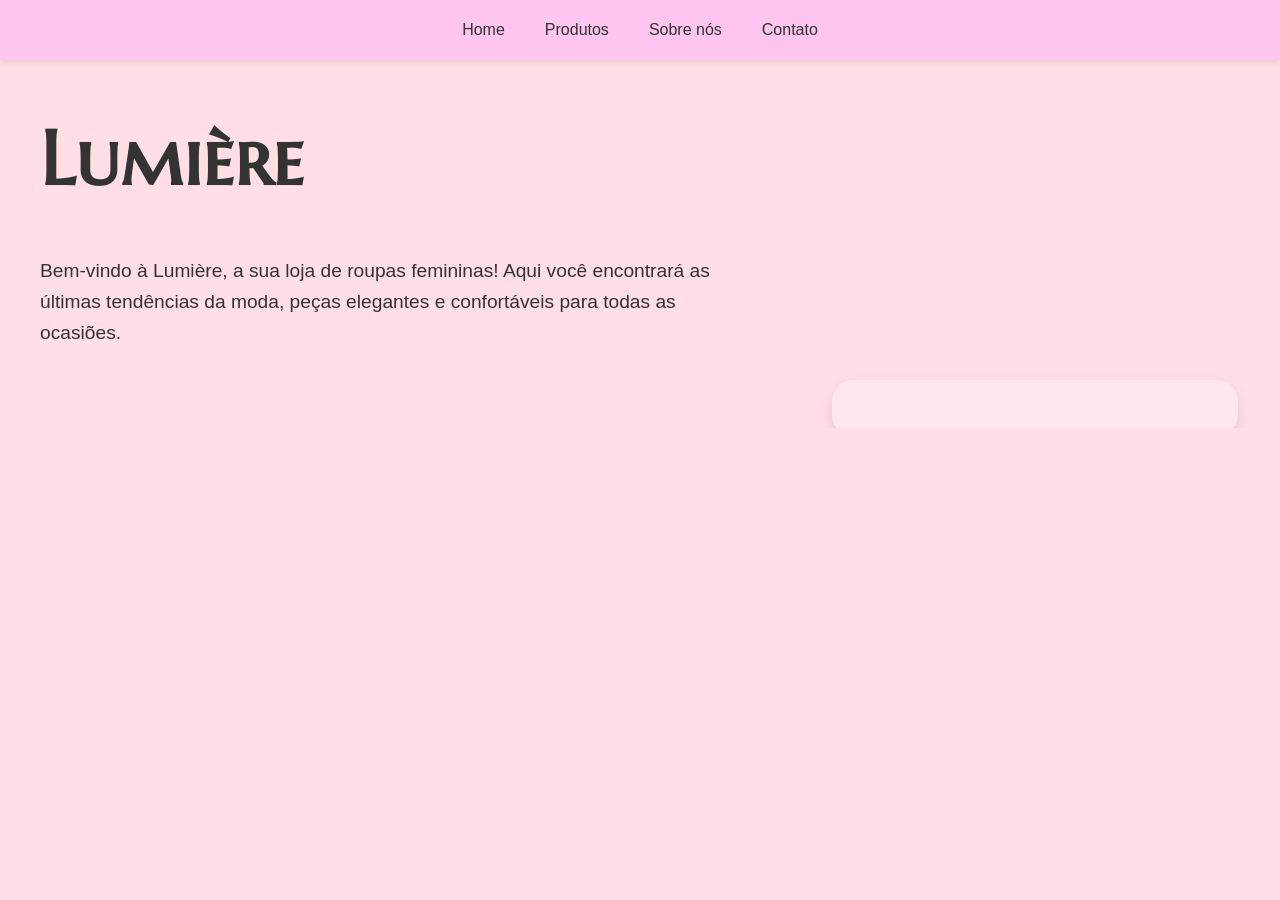
==== Trabalho 5,0 AV2/index.html @ 8eb3d9d8 "Add files via upload" ====
<!DOCTYPE html>
<html lang="en">
<head>
    <meta charset="UTF-8">
    <meta name="viewport" content="width=device-width, initial-scale=1.0"> <link rel="stylesheet" href="style.css">
    <title>Loja de roupas femininas, Lumière</title>
</head>
<body>
<h1>Lumière</h1>
    
    <nav>
        <ul>
            <li><a href="index.html">Home</a></li>
            <li><a href="produtos.html">Produtos</a></li>
            <li><a href="sobre.html">Sobre nós</a></li>
            <li><a href="contato.html">Contato</a></li>

           
            
        </ul>
    </nav>
    <p>Bem-vindo à Lumière, a sua loja de roupas femininas! Aqui você encontrará as últimas tendências da moda, peças elegantes e confortáveis para todas as ocasiões.</p>
    <div class="card">
    <img src="https://images.icon-icons.com/715/PNG/512/moon_icon-icons.com_62253.png" alt="">
    </div>
</body>
</html>
---- Trabalho 5,0 AV2/style.css ----
@import url('https://fonts.googleapis.com/css2?family=Marcellus+SC&display=swap');

:root{
    --background-color: rgb(255, 223, 229);
    --primary-color: #333333;
    --secondary-color: rgb(255, 197, 241);
}

body{
    font-family: Arial, sans-serif;
    margin: 0;
    padding-top: 60px;
    background-color: var(--background-color);
}

a{
    text-decoration: none;
    color: var(--primary-color);
    display: flex;
    align-items: center;
    height: 60px;
}

nav{
    background-color: var(--secondary-color);
    display: flex;
    justify-content: center;
    height: 60px;
    align-items: center;
    top: 0;
    left: 0;
    right: 0;
    position: fixed;
    z-index: 1000;
    box-shadow: 0 2px 6px rgba(0,0,0,0.1);
}

a:hover{
    color: rgb(212, 91, 154);
}

nav ul{
    display: flex;
    flex-direction: row;
    gap: 16px;        
    list-style: none;
    margin: 0;
    padding: 0;
}

.card {
    width: 250px;
    padding: 15px;
    border-radius: 10px;
    box-shadow: 0 2px 8px rgba(0,0,0,0.1);
    background: white;
}

p{
    color: var(--primary-color);
    font-size: 18px;
    line-height: 1.6;
    margin: 40px;
    text-align: left;
    justify-content: left;
    font-size: 1.2em;
    max-width: 680px;
}


h1{
    text-align: left;
    flex: 1 1 0;
    color: var(--primary-color);
    margin: 40px 0 8px 16px auto;
    margin-left: 40px;
    font-family: 'Marcellus SC', serif;
    color: #333333;
    display: block;
    height: auto;
    font-size: 2cm;
}

nav a{
    padding: 0 12px;
    color: var(--primary-color);
    display: flex;
    align-items: center;
    height: 100%;
    font-weight: 600px;
}

.card {
    width: 250px;
    padding: 20px;
    border-radius: 15px;
    box-shadow: 0 4px 10px rgba(0,0,0,0.1);
    transition: all 0.3s ease;
    justify-content: center;
    align-items: center;
    background-color: rgb(255, 231, 235);
    color: pink;
    margin-left: auto;
    height: auto;
    margin-right: 100px;
    scale: 1.4;
    margin-bottom: 120px auto;

}

.card img {
    display: block;
    max-width: 100%;
    height: auto;
    transform: scale(0.95);
    transition: all 0.3s ease;
    animation: float 5s ease-in-out infinite;
    margin-left: auto;
}

@keyframes float {
    0% {
        transform: translateY(0);
    }
    50% {
        transform: translateY(-10px);
    }
    100% {
        transform: translateY(0);
    }
}

html, body {
    overflow-x: hidden;
}
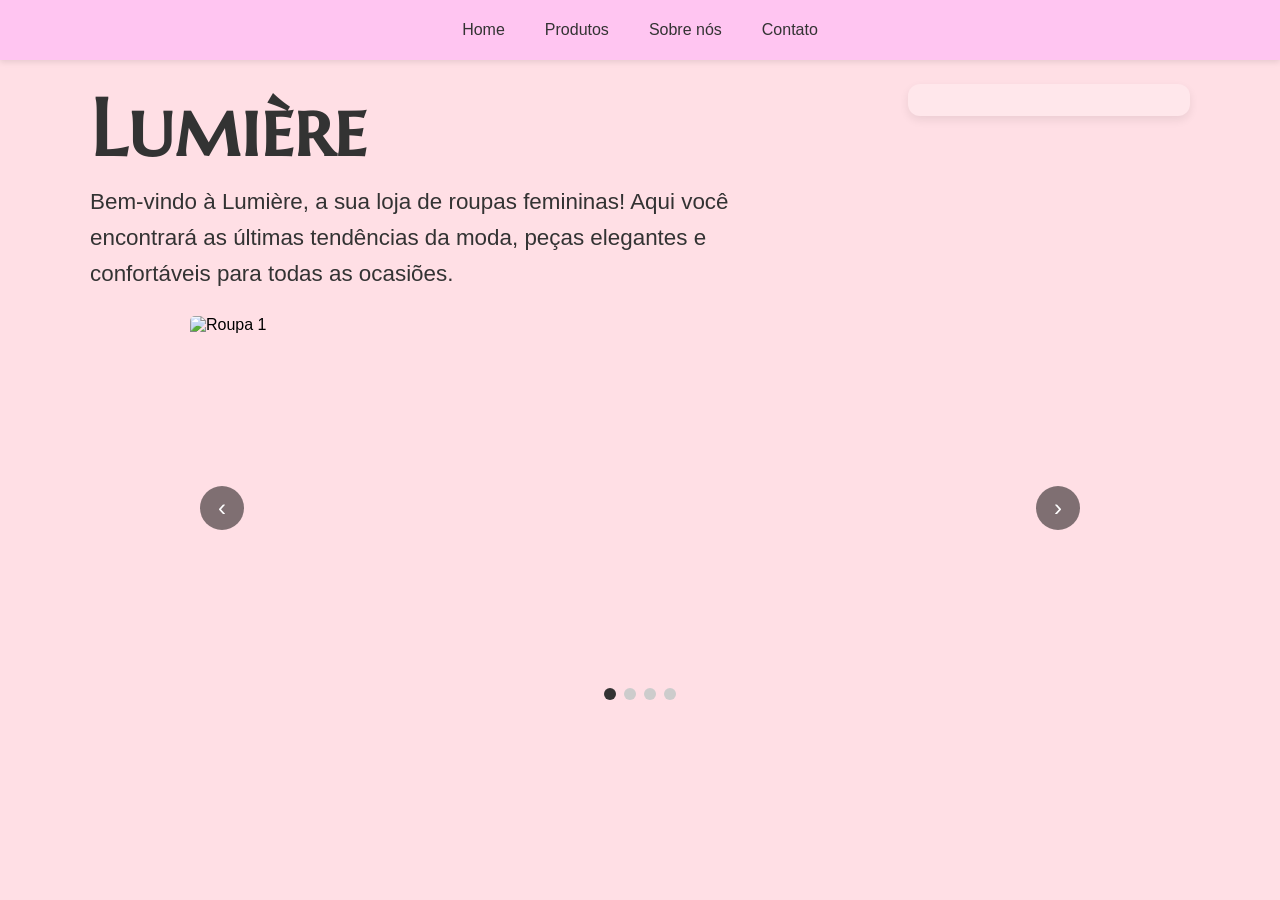
==== commit 6764dad8: "Add files via upload" ====
--- a/Trabalho 5,0 AV2/index.html
+++ b/Trabalho 5,0 AV2/index.html
@@ -6,22 +6,70 @@
     <title>Loja de roupas femininas, Lumière</title>
 </head>
 <body>
-<h1>Lumière</h1>
-    
+<main class="layout">
+        <div class="left">
+            <h1>Lumière</h1>
+            <p>Bem-vindo à Lumière, a sua loja de roupas femininas! Aqui você encontrará as últimas tendências da moda, peças elegantes e confortáveis para todas as ocasiões.</p>
+        </div>
+        <aside class="right">
+            <div class="card">
+                <img src="https://images.icon-icons.com/715/PNG/512/moon_icon-icons.com_62253.png" alt="">
+            </div>
+        </aside>
+    </main>
+
+<section class="carousel" aria-label="Carrossel de roupas">
+
+    <input type="radio" name="slides" id="s1" checked>
+    <input type="radio" name="slides" id="s2">
+    <input type="radio" name="slides" id="s3">
+    <input type="radio" name="slides" id="s4">
+
+    <div class="carousel-viewport">
+        <div class="slides">
+            <div class="slide"><img src="https://images.pexels.com/photos/36772528/pexels-photo-36772528.jpeg" alt="Roupa 1"></div>
+            <div class="slide"><img src="https://images.pexels.com/photos/32498751/pexels-photo-32498751.jpeg" alt="Roupa 2"></div>
+            <div class="slide"><img src="https://images.unsplash.com/photo-1489987707025-afc232f7ea0f?w=900&q=80&auto=format&fit=crop" alt="Roupa 3"></div>
+            <div class="slide"><img src="https://images.pexels.com/photos/4062841/pexels-photo-4062841.jpeg" alt="Roupa 4"></div>
+        </div>
+    </div>
+
+    <label class="nav prev prev-1" for="s4" aria-hidden="true" aria-label="Anterior">‹</label>
+    <label class="nav next next-1" for="s2" aria-hidden="true" aria-label="Próximo">›</label>
+
+    <label class="nav prev prev-2" for="s1" aria-hidden="true" aria-label="Anterior">‹</label>
+    <label class="nav next next-2" for="s3" aria-hidden="true" aria-label="Próximo">›</label>
+
+    <label class="nav prev prev-3" for="s2" aria-hidden="true" aria-label="Anterior">‹</label>
+    <label class="nav next next-3" for="s4" aria-hidden="true" aria-label="Próximo">›</label>
+
+    <label class="nav prev prev-4" for="s3" aria-hidden="true" aria-label="Anterior">‹</label>
+    <label class="nav next next-4" for="s1" aria-hidden="true" aria-label="Próximo">›</label>
+
+    <div class="dots" role="tablist">
+        <label for="s1" class="dot" aria-label="Slide 1"></label>
+        <label for="s2" class="dot" aria-label="Slide 2"></label>
+        <label for="s3" class="dot" aria-label="Slide 3"></label>
+        <label for="s4" class="dot" aria-label="Slide 4"></label>
+    </div>
+</section>
+
+
     <nav>
         <ul>
             <li><a href="index.html">Home</a></li>
             <li><a href="produtos.html">Produtos</a></li>
-            <li><a href="sobre.html">Sobre nós</a></li>
+            <li><a href="sobrenos.html">Sobre nós</a></li>
             <li><a href="contato.html">Contato</a></li>
 
            
-            
         </ul>
     </nav>
-    <p>Bem-vindo à Lumière, a sua loja de roupas femininas! Aqui você encontrará as últimas tendências da moda, peças elegantes e confortáveis para todas as ocasiões.</p>
-    <div class="card">
-    <img src="https://images.icon-icons.com/715/PNG/512/moon_icon-icons.com_62253.png" alt="">
+    
+    <div class="layout">
+    
+    
+
     </div>
 </body>
 </html>
--- a/Trabalho 5,0 AV2/style.css
+++ b/Trabalho 5,0 AV2/style.css
@@ -5,6 +5,21 @@
     --primary-color: #333333;
     --secondary-color: rgb(255, 197, 241);
 }
+
+.layout {
+    display: flex;
+    gap: 32px;
+    align-items: flex-start;
+    max-width: 1100px;
+    margin: 24px auto;
+    padding: 0 16px;
+}
+
+.left { flex: 1; }
+.left h1 { margin: 0 0 8px 0; font-family: 'Marcellus SC', serif; font-size: 2.2rem; color: var(--primary-color); }
+.left p { margin: 0; margin-top: 12px; color: var(--primary-color); max-width: 680px; line-height: 1.6; }
+
+.right { width: 320px; display: flex; justify-content: flex-end; align-items: flex-start; }
 
 body{
     font-family: Arial, sans-serif;
@@ -50,10 +65,11 @@
 
 .card {
     width: 250px;
-    padding: 15px;
-    border-radius: 10px;
-    box-shadow: 0 2px 8px rgba(0,0,0,0.1);
-    background: white;
+    padding: 16px;
+    border-radius: 12px;
+    background-color: rgb(255, 231, 235);
+    box-shadow: 0 4px 10px rgba(0,0,0,0.08);
+    margin: 0;
 }
 
 p{
@@ -63,7 +79,7 @@
     margin: 40px;
     text-align: left;
     justify-content: left;
-    font-size: 1.2em;
+    font-size: 1.4em;
     max-width: 680px;
 }
 
@@ -78,7 +94,7 @@
     color: #333333;
     display: block;
     height: auto;
-    font-size: 2cm;
+    font-size: 2em;
 }
 
 nav a{
@@ -90,32 +106,14 @@
     font-weight: 600px;
 }
 
-.card {
-    width: 250px;
-    padding: 20px;
-    border-radius: 15px;
-    box-shadow: 0 4px 10px rgba(0,0,0,0.1);
-    transition: all 0.3s ease;
-    justify-content: center;
-    align-items: center;
-    background-color: rgb(255, 231, 235);
-    color: pink;
-    margin-left: auto;
-    height: auto;
-    margin-right: 100px;
-    scale: 1.4;
-    margin-bottom: 120px auto;
-
-}
 
 .card img {
     display: block;
+    margin: 0;
     max-width: 100%;
     height: auto;
     transform: scale(0.95);
-    transition: all 0.3s ease;
     animation: float 5s ease-in-out infinite;
-    margin-left: auto;
 }
 
 @keyframes float {
@@ -132,4 +130,215 @@
 
 html, body {
     overflow-x: hidden;
-}+}
+
+@media (max-width: 800px) {
+    .layout { flex-direction: column; align-items: center; }
+    .right { width: 100%; justify-content: center; margin-top: 16px; }
+    .card { width: 80%; max-width: 320px; }
+}
+
+
+
+.carousel {
+  position: relative;
+  max-width: 900px;
+  margin: 1.5rem auto;
+  overflow: hidden;
+  border: rgb(237, 129, 147);
+  border-radius: 5px;
+  border-color: purple
+}
+
+.carousel input[type="radio"] { display: none; }
+
+.carousel-viewport { overflow: hidden; 
+height: clamp(220px, 40vh, 480px);}
+
+.slides {
+  display: flex;
+  width: 400%;
+  transition: transform 0.5s ease;
+}
+
+.slide {
+  width: 25%;
+  flex-shrink: 0;
+  height: 100%;
+}
+
+.slide img {
+  display: block;
+  width: 100%;
+  height: auto;
+  object-fit: cover;
+  height: 100%;
+}
+
+
+#s1:checked ~ .carousel-viewport .slides { transform: translateX(0%); }
+#s2:checked ~ .carousel-viewport .slides { transform: translateX(-25%); }
+#s3:checked ~ .carousel-viewport .slides { transform: translateX(-50%); }
+#s4:checked ~ .carousel-viewport .slides { transform: translateX(-75%); }
+
+
+.nav {
+  position: absolute;
+  top: 50%;
+  transform: translateY(-50%);
+  background: rgba(0,0,0,0.5);
+  color: #fff;
+  width: 44px;
+  height: 44px;
+  line-height: 44px;
+  text-align: center;
+  border-radius: 50%;
+  cursor: pointer;
+  user-select: none;
+  font-size: 24px;
+  display: none; 
+}
+
+.prev { left: 10px; }
+.next { right: 10px; }
+
+#s1:checked ~ .prev-1,
+#s1:checked ~ .next-1,
+#s2:checked ~ .prev-2,
+#s2:checked ~ .next-2,
+#s3:checked ~ .prev-3,
+#s3:checked ~ .next-3,
+#s4:checked ~ .prev-4,
+#s4:checked ~ .next-4 {
+  display: block;
+}
+
+
+.dots {
+  display: flex;
+  justify-content: center;
+  gap: 8px;
+  margin-top: 12px;
+}
+
+.dot {
+  width: 12px;
+  height: 12px;
+  border-radius: 50%;
+  background: #ccc;
+  display: inline-block;
+  cursor: pointer;
+}
+
+
+#s1:checked ~ .dots label[for="s1"],
+#s2:checked ~ .dots label[for="s2"],
+#s3:checked ~ .dots label[for="s3"],
+#s4:checked ~ .dots label[for="s4"] {
+  background: #333;
+}
+
+
+@media (max-width: 700px) {
+  .nav { width:36px; height:36px; line-height:36px; font-size:20px; }
+}
+
+.left h1 {
+    font-size: 5rem; 
+    line-height: 1.1;
+}
+
+    main { max-width:1100px; margin: 100px auto 48px; padding: 0 16px; }
+    .products { display: grid; gap: 18px; grid-template-columns: repeat(auto-fit, minmax(220px, 1fr)); }
+    .product-card { background: #fff; border-radius: 12px; padding: 12px; box-shadow: 0 6px 18px rgba(0,0,0,0.06); display:flex; flex-direction:column; }
+    .product-img { width:100%; height:260px; object-fit:cover; border-radius:8px; display:block; }
+    .product-info { padding: 10px 6px 0; flex:1 0 auto; display:flex; flex-direction:column; gap:8px; }
+    .product-title { margin:0; font-size:1.1rem; color:var(--primary-color); }
+    .product-price { margin:0; font-weight:700; color:#c23a6a; }
+    .product-actions { margin-top:auto; display:flex; gap:8px; }
+    .btn { background: pink; color:var(--primary-color); border:none; padding:10px 12px; border-radius:8px; cursor:pointer; font-weight:600; }
+    .btn.secondary { background:transparent; border:1px solid rgba(0,0,0,0.08); }
+    @media (max-width:700px){ .product-img { height:200px; } main{ margin-top:90px; } }
+
+
+main {
+  max-width: 1100px;
+  margin: 100px auto 48px;
+  padding: 0 16px;
+}
+
+.products {
+  display: grid;
+  gap: 18px;
+  grid-template-columns: repeat(auto-fit, minmax(220px, 1fr));
+}
+
+.product-card {
+  background: #fff;
+  border-radius: 12px;
+  padding: 12px;
+  box-shadow: 0 6px 18px rgba(0,0,0,0.06);
+  display: flex;
+  flex-direction: column;
+  overflow: hidden;
+}
+
+.product-img {
+  width: 100%;
+  height: 260px;
+  object-fit: cover;
+  border-radius: 8px;
+  display: block;
+}
+
+.product-info {
+  padding: 10px 6px 0;
+  flex: 1 0 auto;
+  display: flex;
+  flex-direction: column;
+  gap: 8px;
+}
+
+.product-title {
+  margin: 0;
+  font-size: 1.1rem;
+  color: var(--primary-color);
+  font-weight: 600;
+}
+
+.product-price {
+  margin: 0;
+  color: #c23a6a;
+  font-weight: 700;
+}
+
+.product-actions {
+  margin-top: auto;
+  display: flex;
+  gap: 8px;
+}
+
+.btn {
+  background: pink;
+  color: var(--primary-color);
+  border: none;
+  padding: 10px 12px;
+  border-radius: 8px;
+  cursor: pointer;
+  font-weight: 600;
+  text-decoration: none;
+  display: inline-flex;
+  align-items: center;
+  justify-content: center;
+}
+
+.btn.secondary {
+  background: transparent;
+  border: 1px solid rgba(0,0,0,0.08);
+}
+
+
+@media (max-width: 700px) {
+  .product-img { height: 200px; }
+  main { margin-top: 90px; }
+}
